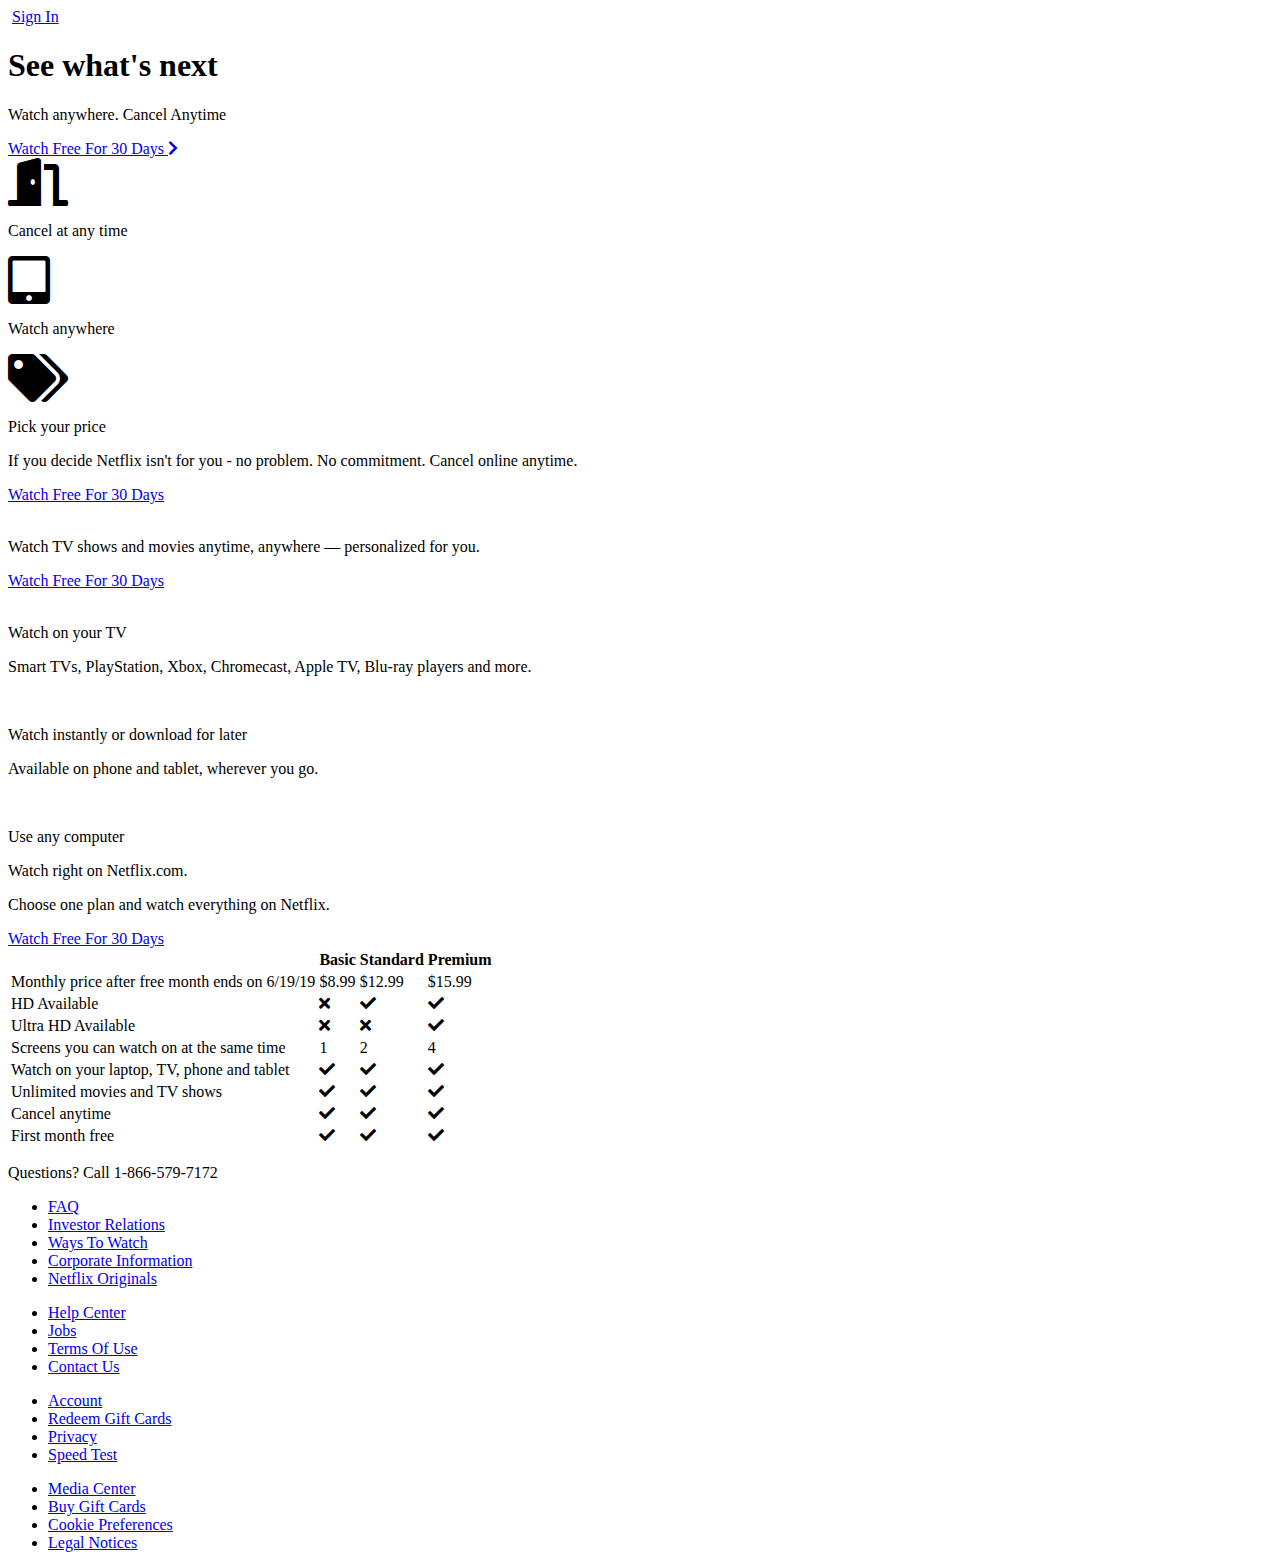
==== index.html @ eca66c39 "finished HTML section" ====
<!DOCTYPE html>
<html lang="en">
<head>
    <meta charset="UTF-8">
    <meta name="viewport" content="width=device-width, initial-scale=1.0">
    <title>Netflix - Watch TV Shows online</title>
    <link rel="stylesheet" href="https://use.fontawesome.com/releases/v5.8.2/css/all.css">
    <link rel="stylesheet" href="./css/main.css">
</head>
<body>
    <header class="showcase">
        <div class="showcase-top">
            <img src="https://i.ibb.co/r5krrdz/logo.png" alt="" />
            <a href="#" class="btn btn-rounded">Sign In</a>
        </div>
        <div class="showcase-content">
            <h1>See what's next</h1>
            <p>Watch anywhere. Cancel Anytime</p>
            <a href="#" class="btn btn-xl"
                >Watch Free For 30 Days <i class="fas fa-chevron-right btn-icon"></i
            ></a>
        </div>
    </header>
    <section class="tabs">
        <div class="container">
            <div id="tab-1" class="tab-item tab-border">
                <i class="fas fa-door-open fa-3x"></i>
                <p class="hide-sm">Cancel at any time</p>
            </div>
            <div id="tab-2" class="tab-item">
                <i class="fas fa-tablet-alt fa-3x"></i>
                <p class="hide-sm">Watch anywhere</p>
            </div>
            <div id="tab-3" class="tab-item">
                <i class="fas fa-tags fa-3x"></i>
                <p class="hide-sm">Pick your price</p>
            </div>
        </div>
    </section>

    <section class="tab-content">
        <div class="container">
            <!-- Tab Content 1 -->
            <div id="tab-1-content" class="tab-content-item show">
                <div class="tab-1-content-inner">
                    <div>
                        <p class="text-lg">
                            If you decide Netflix isn't for you - no problem. No commitment.
                            Cancel online anytime.
                        </p>
                        <a href="#" class="btn btn-lg">Watch Free For 30 Days</a>
                    </div>
                    <img src="https://i.ibb.co/J2xDJV7/tab-content-1.png" alt="" />
                </div>
            </div>

            <!-- Tab Content 2 -->
            <div id="tab-2-content" class="tab-content-item">
                <div class="tab-2-content-top">
                    <p class="text-lg">
                        Watch TV shows and movies anytime, anywhere — personalized for
                        you.
                    </p>
                    <a href="#" class="btn btn-lg">Watch Free For 30 Days</a>
                </div>
                <div class="tab-2-content-bottom">
                    <div>
                        <img src="https://i.ibb.co/DpdN7Gn/tab-content-2-1.png" alt="" />
                        <p class="text-md">
                            Watch on your TV
                        </p>
                        <p class="text-dark">
                            Smart TVs, PlayStation, Xbox, Chromecast, Apple TV, Blu-ray
                            players and more.
                        </p>
                    </div>
                    <div>
                        <img src="https://i.ibb.co/R3r1SPX/tab-content-2-2.png" alt="" />
                        <p class="text-md">
                            Watch instantly or download for later
                        </p>
                        <p class="text-dark">
                            Available on phone and tablet, wherever you go.
                        </p>
                    </div>
                    <div>
                        <img src="https://i.ibb.co/gDhnwWn/tab-content-2-3.png" alt="" />
                        <p class="text-md">
                            Use any computer
                        </p>
                        <p class="text-dark">
                            Watch right on Netflix.com.
                        </p>
                    </div>
                </div>
            </div>

            <!-- Tab Content 3 -->
            <div id="tab-3-content" class="tab-content-item">
                <div class="text-center">
                    <p class="text-lg">
                        Choose one plan and watch everything on Netflix.
                    </p>
                    <a href="#" class="btn btn-lg">Watch Free For 30 Days</a>
                </div>

                <table class="table">
                    <thead>
                        <tr>
                            <th></th>
                            <th>Basic</th>
                            <th>Standard</th>
                            <th>Premium</th>
                        </tr>
                    </thead>
                    <tbody>
                        <tr>
                            <td>Monthly price after free month ends on 6/19/19</td>
                            <td>$8.99</td>
                            <td>$12.99</td>
                            <td>$15.99</td>
                        </tr>
                        <tr>
                            <td>HD Available</td>
                            <td><i class="fas fa-times"></i></td>
                            <td><i class="fas fa-check"></i></td>
                            <td><i class="fas fa-check"></i></td>
                        </tr>
                        <tr>
                            <td>Ultra HD Available</td>
                            <td><i class="fas fa-times"></i></td>
                            <td><i class="fas fa-times"></i></td>
                            <td><i class="fas fa-check"></i></td>
                        </tr>
                        <tr>
                            <td>Screens you can watch on at the same time</td>
                            <td>1</td>
                            <td>2</td>
                            <td>4</td>
                        </tr>
                        <tr>
                            <td>Watch on your laptop, TV, phone and tablet</td>
                            <td><i class="fas fa-check"></i></td>
                            <td><i class="fas fa-check"></i></td>
                            <td><i class="fas fa-check"></i></td>
                        </tr>
                        <tr>
                            <td>Unlimited movies and TV shows</td>
                            <td><i class="fas fa-check"></i></td>
                            <td><i class="fas fa-check"></i></td>
                            <td><i class="fas fa-check"></i></td>
                        </tr>
                        <tr>
                            <td>Cancel anytime</td>
                            <td><i class="fas fa-check"></i></td>
                            <td><i class="fas fa-check"></i></td>
                            <td><i class="fas fa-check"></i></td>
                        </tr>
                        <tr>
                            <td>First month free</td>
                            <td><i class="fas fa-check"></i></td>
                            <td><i class="fas fa-check"></i></td>
                            <td><i class="fas fa-check"></i></td>
                        </tr>
                    </tbody>
                </table>
            </div>
        </div>
    </section>

    <footer class="footer">
        <p>Questions? Call 1-866-579-7172</p>
        <div class="footer-cols">
            <ul>
                <li><a href="#">FAQ</a></li>
                <li><a href="#">Investor Relations</a></li>
                <li><a href="#">Ways To Watch</a></li>
                <li><a href="#">Corporate Information</a></li>
                <li><a href="#">Netflix Originals</a></li>
            </ul>
            <ul>
                <li><a href="#">Help Center</a></li>
                <li><a href="#">Jobs</a></li>
                <li><a href="#">Terms Of Use</a></li>
                <li><a href="#">Contact Us</a></li>
            </ul>
            <ul>
                <li><a href="#">Account</a></li>
                <li><a href="#">Redeem Gift Cards</a></li>
                <li><a href="#">Privacy</a></li>
                <li><a href="#">Speed Test</a></li>
            </ul>
            <ul>
                <li><a href="#">Media Center</a></li>
                <li><a href="#">Buy Gift Cards</a></li>
                <li><a href="#">Cookie Preferences</a></li>
                <li><a href="#">Legal Notices</a></li>
            </ul>
        </div>

    </footer>
    <script src = "js/main.js"></script>
</body>
</html>
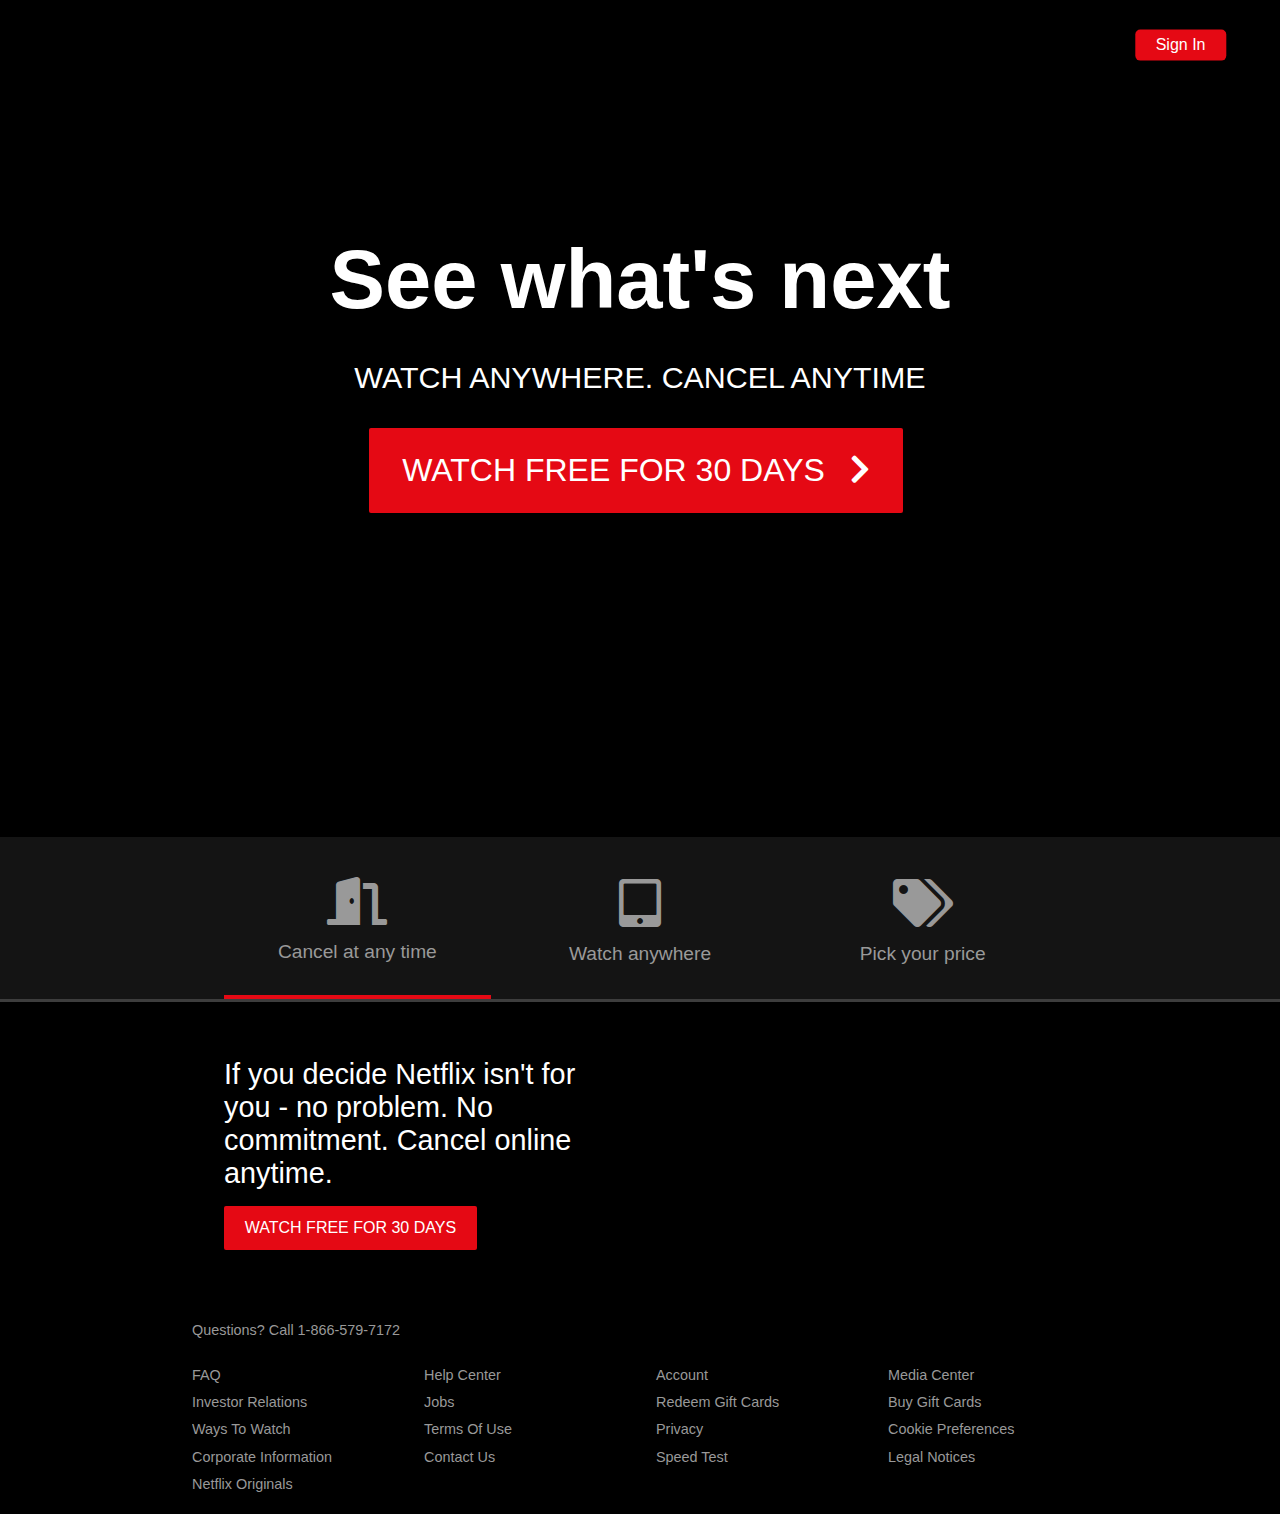
==== commit c4407ac3: "add css and javascript" ====
--- a/index.html
+++ b/index.html
@@ -6,12 +6,13 @@
     <title>Netflix - Watch TV Shows online</title>
     <link rel="stylesheet" href="https://use.fontawesome.com/releases/v5.8.2/css/all.css">
     <link rel="stylesheet" href="./css/main.css">
+    
 </head>
 <body>
     <header class="showcase">
         <div class="showcase-top">
             <img src="https://i.ibb.co/r5krrdz/logo.png" alt="" />
-            <a href="#" class="btn btn-rounded">Sign In</a>
+            <a href="./signup.html" class="btn btn-rounded">Sign In</a>
         </div>
         <div class="showcase-content">
             <h1>See what's next</h1>
@@ -200,5 +201,6 @@
 
     </footer>
     <script src = "js/main.js"></script>
+    
 </body>
 </html>--- a/css/main.css
+++ b/css/main.css
@@ -0,0 +1,429 @@
+/* Global Styles */
+:root {
+	--primary-color: #e50914;
+	--dark-color: #141414;
+	--light-color: #f4f4f4;
+}
+
+* {
+	box-sizing: border-box;
+	margin: 0;
+	padding: 0;
+}
+
+body {
+	font-family: 'Arial', sans-serif;
+	-webkit-font-smoothing: antialiased;
+	background: #000;
+	color: #999;
+}
+
+ul {
+	list-style: none;
+}
+
+h1,
+h2,
+h3,
+h4 {
+	color: #fff;
+}
+
+a {
+	color: #fff;
+	text-decoration: none;
+}
+
+p {
+	margin: 0.5rem 0;
+}
+
+img {
+	width: 100%;
+}
+
+.showcase {
+	width: 100%;
+	height: 93vh;
+	position: relative;
+	background: url('https://i.ibb.co/vXqDmnh/background.jpg') no-repeat center center/cover;
+}
+
+.showcase::after {
+	content: '';
+	position: absolute;
+	top: 0;
+	left: 0;
+	width: 100%;
+	height: 100%;
+	z-index: 1;
+	background: rgba(0, 0, 0, 0.6);
+	box-shadow: inset 120px 100px 250px #000000, inset -120px -100px 250px #000000;
+}
+
+.showcase-top {
+	position: relative;
+	z-index: 2;
+	height: 90px;
+}
+
+.showcase-top img {
+	width: 170px;
+	position: absolute;
+	top: 50%;
+	left: 50%;
+	transform: translate(-50%, -50%);
+	margin-left: 0;
+}
+
+.showcase-top a {
+	position: absolute;
+	top: 50%;
+	right: 0;
+	transform: translate(-50%, -50%);
+}
+
+.showcase-content {
+	position: relative;
+	z-index: 2;
+	width: 65%;
+	margin: auto;
+	display: flex;
+	flex-direction: column;
+	justify-content: center;
+	align-items: center;
+	text-align: center;
+	margin-top: 9rem;
+}
+
+.showcase-content h1 {
+	font-weight: 700;
+	font-size: 5.2rem;
+	line-height: 1.1;
+	margin: 0 0 2rem;
+}
+
+.showcase-content p {
+	text-transform: uppercase;
+	color: #fff;
+	font-weight: 400;
+	font-size: 1.9rem;
+	line-height: 1.25;
+	margin: 0 0 2rem;
+}
+
+/* Tabs */
+.tabs {
+	background: var(--dark-color);
+	padding-top: 1rem;
+	border-bottom: 3px solid #3d3d3d;
+	border-right: none;
+}
+
+.tabs .container {
+	display: grid;
+	grid-template-columns: repeat(3, 1fr);
+	grid-gap: 1rem;
+	align-items: center;
+	justify-content: center;
+	text-align: center;
+}
+
+.tabs p {
+	font-size: 1.2rem;
+	padding-top: 0.5rem;
+}
+
+.tabs .container > div {
+	padding: 1.5rem 0;
+}
+
+.tabs .container > div:hover {
+	color: #fff;
+	cursor: pointer;
+}
+
+.tab-border {
+	border-bottom: var(--primary-color) 4px solid;
+}
+
+/* Tab Content */
+.tab-content {
+	padding: 3rem 0;
+	background: #000;
+	color: #fff;
+}
+
+/* Hide initial content */
+#tab-1-content,
+#tab-2-content,
+#tab-3-content {
+	display: none;
+	opacity: 0;
+}
+
+.show {
+	display: block !important;
+	opacity: 1 !important;
+	transition: all 1000 ease-in;
+}
+
+#tab-1-content .tab-1-content-inner {
+	display: grid;
+	grid-template-columns: repeat(2, 1fr);
+	grid-gap: 2rem;
+	align-items: center;
+	justify-content: center;
+}
+
+#tab-2-content .tab-2-content-top {
+	display: grid;
+	grid-template-columns: 2fr 1fr;
+	grid-gap: 1rem;
+	justify-content: center;
+	align-items: center;
+}
+
+#tab-2-content .tab-2-content-bottom {
+	margin-top: 2rem;
+	display: grid;
+	grid-template-columns: repeat(3, 1fr);
+	grid-gap: 2rem;
+	text-align: center;
+}
+
+.table {
+	width: 100%;
+	margin-top: 2rem;
+	border-collapse: collapse;
+	border-spacing: 0;
+}
+
+.table thead th {
+	text-transform: uppercase;
+	padding: 0.8rem;
+}
+
+.table tbody {
+	display: table-row-group;
+	vertical-align: middle;
+	border-color: inherit;
+}
+
+.table tbody tr td {
+	color: #999;
+	padding: 0.8rem 1.2rem;
+	text-align: center;
+}
+
+.table tbody tr td:first-child {
+	text-align: left;
+}
+
+.table tbody tr:nth-child(odd) {
+	background: #222;
+}
+
+.footer {
+	max-width: 70%;
+	margin: 1rem auto;
+	overflow: auto;
+}
+
+.footer,
+.footer a {
+	color: #999;
+	font-size: 0.9rem;
+}
+
+.footer p {
+	margin-bottom: 1.5rem;
+}
+
+.footer .footer-cols {
+	display: grid;
+	grid-template-columns: repeat(4, 1fr);
+	grid-gap: 2rem;
+}
+
+.footer li {
+	line-height: 1.9;
+}
+
+.footer .lang-select {
+	margin-top: 2rem;
+	color: #999;
+	background-color: #000;
+	background-image: none;
+	border: 1px solid #333;
+	padding: 1rem 1.2rem;
+	border-radius: 5px;
+}
+
+/* Container */
+.container {
+	max-width: 70%;
+	margin: auto;
+	overflow: hidden;
+	padding: 0 2rem;
+}
+
+/* Text Styles */
+.text-xl {
+	font-size: 2rem;
+}
+
+.text-lg {
+	font-size: 1.8rem;
+	margin-bottom: 1rem;
+}
+
+.text-md {
+	margin-bottom: 1.5rem;
+	font-size: 1.2rem;
+}
+
+.text-center {
+	text-align: center;
+}
+
+.text-dark {
+	color: #999;
+}
+
+/* Buttons */
+.btn {
+	display: inline-block;
+	background: var(--primary-color);
+	color: #fff;
+	padding: 0.4rem 1.3rem;
+	font-size: 1rem;
+	text-align: center;
+	border: none;
+	cursor: pointer;
+	margin-right: 0.5rem;
+	transition: opacity 0.2s ease-in;
+	outline: none;
+	box-shadow: 0 1px 0 rgba(0, 0, 0, 0.45);
+	border-radius: 2px;
+}
+
+.btn:hover {
+	opacity: 0.9;
+}
+
+.btn-rounded {
+	border-radius: 5px;
+}
+
+.btn-xl {
+	font-size: 2rem;
+	padding: 1.5rem 2.1rem;
+	text-transform: uppercase;
+}
+
+.btn-lg {
+	font-size: 1rem;
+	padding: 0.8rem 1.3rem;
+	text-transform: uppercase;
+}
+
+.btn-icon {
+	margin-left: 1rem;
+}
+
+@media (max-width: 960px) {
+
+		.showcase {
+		height: 70vh;
+	}
+
+	.hide-sm {
+		display: none;
+	}
+
+	.showcase-top img {
+		top: 30%;
+		left: 5%;
+		transform: translate(0);
+	}
+
+	.showcase-content h1 {
+		font-size: 3.7rem;
+		line-height: 1;
+	}
+
+	.showcase-content p {
+		font-size: 1.5rem;
+	}
+
+	.footer .footer-cols {
+		grid-template-columns: repeat(2, 1fr);
+	}
+
+	.btn-xl {
+		font-size: 1.5rem;
+		padding: 1.4rem 2rem;
+		text-transform: uppercase;
+	}
+
+	.text-xl {
+		font-size: 1.5rem;
+	}
+
+	.text-lg {
+		font-size: 1.3rem;
+		margin-bottom: 1rem;
+	}
+
+	.text-md {
+		margin-bottom: 1rem;
+		font-size: 1.2rem;
+	}
+}
+
+@media (max-width: 700px) {
+	.showcase::after {
+		background: rgba(0, 0, 0, 0.6);
+		box-shadow: inset 80px 80px 150px #000000, inset -80px -80px 150px #000000;
+	}
+
+	.showcase-content h1 {
+		font-size: 2.5rem;
+		line-height: 1;
+	}
+
+	.showcase-content p {
+		font-size: 1rem;
+	}
+
+	#tab-1-content .tab-1-content-inner {
+		grid-template-columns: 1fr;
+		text-align: center;
+	}
+
+	#tab-2-content .tab-2-content-top {
+		display: block;
+		text-align: center;
+	}
+
+	#tab-2-content .tab-2-content-bottom {
+		margin-top: 2rem;
+		display: grid;
+		grid-template-columns: 1fr;
+		grid-gap: 2rem;
+		text-align: center;
+	}
+
+	.btn-xl {
+		font-size: 1rem;
+		padding: 1.2rem 1.6rem;
+		text-transform: uppercase;
+	}
+}
+
+@media(max-height: 600px) {
+  .showcase-content {
+	margin-top: 3rem;
+}
+}
